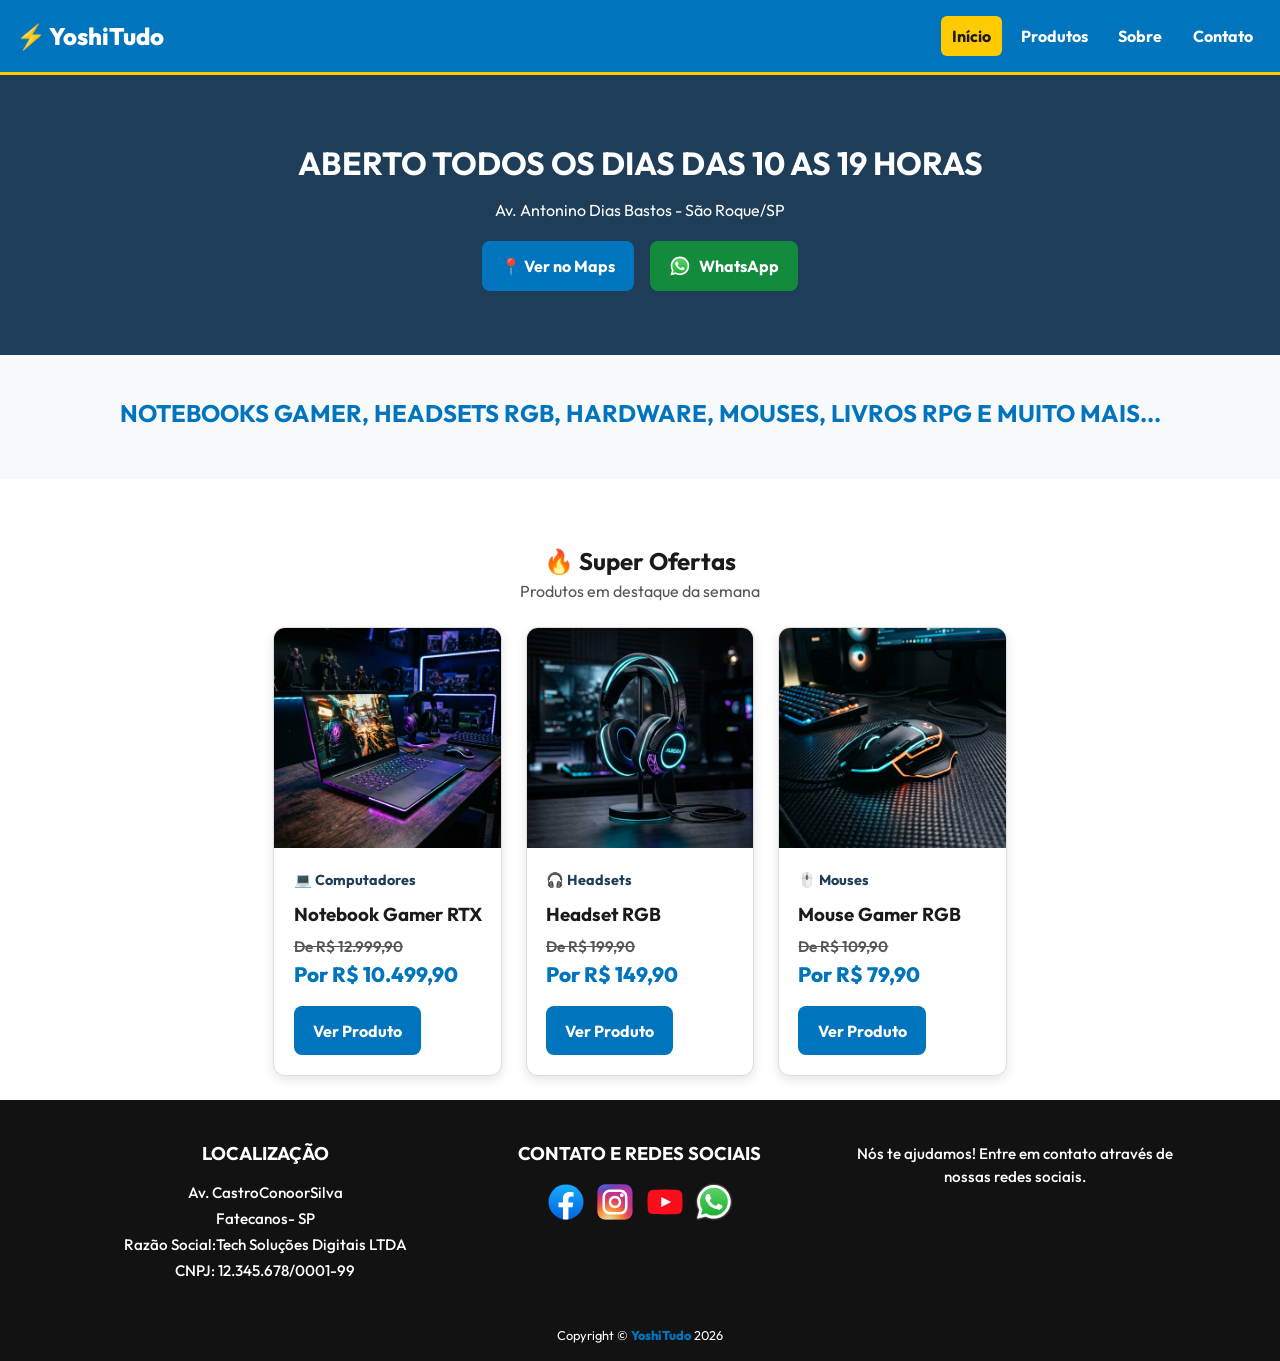
==== index.html @ 12c6f19e "move a pasta para raiz do projeto" ====
﻿<!DOCTYPE html>
<html lang="pt-BR">

<head>

    <!-- Configurações básicas -->
    <meta charset="UTF-8">
    <meta name="viewport" content="width=device-width, initial-scale=1.0">

    <!-- Título do site -->
    <title>YoshiTudo</title>

    <!-- CSS -->
    <link rel="stylesheet" href="estilos/geral.css">
    <link rel="stylesheet" href="estilos/index.css">

</head>

<body>

    <!-- ========================= -->
    <!-- CABEÇALHO / MENU -->
    <!-- ========================= -->

    <header class="cabecalho">

        <!-- Logo -->
        <a href="index.html" class="logotipo">
            ⚡ YoshiTudo
        </a>

        <!-- Menu -->
        <nav class="menu">

            <a href="index.html" class="ativo">Início</a>
            <a href="produtos.html">Produtos</a>
            <a href="sobre.html">Sobre</a>
            <a href="contato.html">Contato</a>

        </nav>

    </header>

    <!-- ========================= -->
    <!-- BANNER PRINCIPAL -->
    <!-- ========================= -->

    <section class="faixa">

        <h1>
            ABERTO TODOS OS DIAS DAS 10 AS 19 HORAS
        </h1>

        <p>
            Av. Antonino Dias Bastos - São Roque/SP
        </p>

        <!-- Botões -->
        <div class="botoes-faixa">

            <a href="https://www.google.com/maps/search/?api=1&query=Av.+Antonino+Dias+Bastos+Sao+Roque+SP">
                📍 Ver no Maps
            </a>

            <a href="https://wa.me/5511999999999" target="_blank" class="botao-whatsapp">
                <img src="marcas/whatsapp.svg" alt="WhatsApp">
                WhatsApp
            </a>

        </div>

    </section>

    <!-- ========================= -->
    <!-- TÍTULO GRANDE -->
    <!-- ========================= -->

    <section class="chamada">

        <h2>
            NOTEBOOKS GAMER, HEADSETS RGB, HARDWARE,
            MOUSES, LIVROS RPG E MUITO MAIS...
        </h2>

    </section>

    <!-- ========================= -->
    <!-- PRODUTOS -->
    <!-- ========================= -->

    <main class="produtos">

        <!-- Título -->
        <div class="titulo-secao">

            <h2>🔥 Super Ofertas</h2>

            <p>
                Produtos em destaque da semana
            </p>

        </div>

        <!-- Grid -->
        <div class="grade-produtos">

            <!-- Card Produto -->
            <article class="cartao">

                <!-- Imagem -->
                <img src="imagens/notebook.jpeg" alt="Notebook Gamer">

                <!-- Informações -->
                <div class="info-cartao">

                    <span class="categoria">
                        💻 Computadores
                    </span>

                    <h3>
                        Notebook Gamer RTX
                    </h3>

                    <p class="preco">
                        <span class="preco-de">De R$ 12.999,90</span>
                        <span class="preco-por">Por R$ 10.499,90</span>
                    </p>

                    <!-- Botão -->
                    <a href="produtos.html" class="botao">
                        Ver Produto
                    </a>

                </div>

            </article>

            <!-- Card Produto -->
            <article class="cartao">

                <img src="imagens/headset.jpeg" alt="Headset Gamer">

                <div class="info-cartao">

                    <span class="categoria">
                        🎧 Headsets
                    </span>

                    <h3>
                        Headset RGB
                    </h3>

                    <p class="preco">
                        <span class="preco-de">De R$ 199,90</span>
                        <span class="preco-por">Por R$ 149,90</span>
                    </p>

                    <a href="produtos.html" class="botao">
                        Ver Produto
                    </a>

                </div>

            </article>

            <!-- Card Produto -->
            <article class="cartao">

                <img src="imagens/mouse.jpeg" alt="Mouse Gamer">

                <div class="info-cartao">

                    <span class="categoria">
                        🖱️ Mouses
                    </span>

                    <h3>
                        Mouse Gamer RGB
                    </h3>

                    <p class="preco">
                        <span class="preco-de">De R$ 109,90</span>
                        <span class="preco-por">Por R$ 79,90</span>
                    </p>

                    <a href="produtos.html" class="botao">
                        Ver Produto
                    </a>

                </div>

            </article>

        </div>

    </main>

    <!-- ========================= -->
    <!-- RODAPÉ -->
    <!-- ========================= -->

    <footer class="rodape">

        <div class="conteudo-rodape">

            <div class="coluna-rodape">
                <h4>LOCALIZAÇÃO</h4>
                <p>Av. CastroConoorSilva</p>
                <p>Fatecanos- SP</p>
                <p>Razão Social:Tech Soluções Digitais LTDA</p>
                <p>CNPJ: 12.345.678/0001-99</p>
            </div>

            <div class="coluna-rodape">
                <h4>CONTATO E REDES SOCIAIS</h4>

                <div class="links-sociais">
                    <a href="https://www.facebook.com/" target="_blank" class="botao-social" aria-label="Facebook">
                        <img src="marcas/facebook.svg" alt="Facebook">
                    </a>

                    <a href="https://www.instagram.com/" target="_blank" class="botao-social" aria-label="Instagram">
                        <img src="marcas/instagram.svg" alt="Instagram">
                    </a>

                    <a href="https://www.youtube.com/" target="_blank" class="botao-social" aria-label="YouTube">
                        <img src="marcas/youtube.svg" alt="YouTube">
                    </a>

                    <a href="https://wa.me/5511999999999" target="_blank" class="botao-social" aria-label="WhatsApp">
                        <img src="marcas/whatsapp.svg" alt="WhatsApp">
                    </a>
                </div>
            </div>

            <div class="coluna-rodape">
                <p class="mensagem-rodape">
                    Nós te ajudamos! Entre em contato através de nossas redes sociais.
                </p>
            </div>

        </div>

        <p class="direitos">
            Copyright © <span>YoshiTudo</span> 2026
        </p>

    </footer>

</body>

</html>
---- estilos/geral.css ----
﻿/* =========================================================
   CSS GLOBAL - usado em todas as páginas
========================================================= */
@import url('https://fonts.googleapis.com/css2?family=Outfit:wght@300;400;500;600;700;800&family=Inter:wght@400;500;600;700&display=swap');

:root {
  --cor-principal: #0075bd;
  --cor-principal-hover: #800000;
  --cor-secundaria: #1e3d59;
  --cor-destaque: #ffca00;
  --fundo-principal: #ffffff;
  --fundo-claro: #f7f9fa;
  --fundo-escuro: #121212;
  --texto-escuro: #1a1a1a;
  --texto-suave: #555555;
  --texto-claro: #ffffff;
  --borda: #dddddd;
  --sombra: 0 4px 12px rgba(0, 0, 0, .10);
  --raio: 12px;
}

* {
  margin: 0;
  padding: 0;
  box-sizing: border-box;
}

body {
  font-family: 'Outfit', 'Inter', Arial, sans-serif;
  background: var(--fundo-principal);
  color: var(--texto-escuro);
  line-height: 1.5;
  min-height: 100vh;
  display: flex;
  flex-direction: column; 
}

img {
  width: 100%;
  display: block;
}

a {
  text-decoration: none;
}

section {
  margin-bottom: 2.5rem;
}

main {
  max-width: 1100px;
  margin: auto;
  padding: 1.5rem 1rem;
}

/* Cabeçalho */
.cabecalho {
  background: var(--cor-principal);
  border-bottom: 3px solid var(--cor-destaque);
  padding: 1rem;
  position: sticky;
  top: 0;
  z-index: 1000;
  display: flex;
  align-items: center;
  justify-content: space-between;
  gap: 1rem;
}

.logotipo {
  color: var(--texto-claro);
  font-size: 1.5rem;
  font-weight: 800;
}

.menu {
  display: flex;
  flex-wrap: wrap;
  gap: .5rem;
}

.menu a {
  color: var(--texto-claro);
  font-weight: 700;
  padding: .5rem .7rem;
  border-radius: 6px;
}

.menu a:hover,
.menu a.ativo {
  background: var(--cor-destaque);
  color: var(--texto-escuro);
}

.icones {
  display: flex;
  gap: .5rem;
}

.icones button,
.botao-icone {
  border: 0;
  background: rgba(255, 255, 255, .15);
  color: var(--texto-claro);
  width: 42px;
  height: 42px;
  border-radius: 8px;
  cursor: pointer;
  display: flex;
  align-items: center;
  justify-content: center;
}

/* Títulos comuns */
.titulo-pagina {
  text-align: center;
  background: var(--fundo-claro);
  padding: 2.5rem 1rem;
}

.titulo-pagina h1 {
  color: var(--cor-principal);
  margin-bottom: .5rem;
}

.titulo-pagina p,
.titulo-secao p {
  color: var(--texto-suave);
}

.titulo-secao {
  text-align: center;
  margin-bottom: 1.5rem;
}

/* Botões */
.botao {
  background: var(--cor-principal);
  color: var(--texto-claro);
  padding: .8rem 1.2rem;
  border-radius: 8px;
  border: 0;
  font-weight: 700;
  cursor: pointer;
  display: inline-block;
}

.botao:hover {
  background: var(--cor-principal-hover);
}

/* Produtos e cartoes */
.grade-produtos,
.cartoes {
  display: grid;
  grid-template-columns: repeat(3, 1fr);
  gap: 1.5rem;
}

.cartao,
.cartao-produto {
  background: var(--fundo-principal);
  border: 1px solid var(--borda);
  border-radius: var(--raio);
  box-shadow: var(--sombra);
  overflow: hidden;
}

.cartao img,
.cartao-produto img {
  height: 220px;
  object-fit: cover;
}

.info-cartao,
.info-produto {
  padding: 1.2rem;
}

.cartoes .cartao {
  padding: 1.2rem;
}

.categoria {
  color: var(--cor-secundaria);
  font-weight: 700;
  font-size: .9rem;
}

.cartao h3,
.cartao-produto h2 {
  margin: .5rem 0;
}

.preco {
  color: var(--cor-principal);
  font-size: 1.3rem;
  font-weight: 800;
  margin-bottom: 1rem;
}

.preco-de {
  display: block;
  color: var(--texto-suave);
  font-size: .95rem;
  font-weight: 600;
  text-decoration: line-through;
}

.preco-por {
  display: block;
  color: var(--cor-principal);
}

/* Formulários */
form {
  display: flex;
  flex-direction: column;
  gap: .8rem;
}

label {
  font-weight: 700;
}

input,
textarea,
select {
  width: 100%;
  padding: .8rem;
  border: 1px solid var(--borda);
  border-radius: 6px;
  font-family: inherit;
  font-size: 1rem;
}

textarea {
  min-height: 120px;
  resize: vertical;
}

/* Rodapé */
.rodape {
  background: var(--fundo-escuro);
  color: var(--texto-claro);
  padding: 2.5rem 1rem 1rem;
  text-align: center;
  margin-top: auto;
}

.conteudo-rodape {
  max-width: 1100px;
  margin: auto;
  display: grid;
  grid-template-columns: repeat(3, 1fr);
  gap: 1.5rem;
  align-items: start;
}

.coluna-rodape h4 {
  font-size: 1.15rem;
  margin-bottom: .9rem;
}

.coluna-rodape p {
  font-size: .95rem;
  font-weight: 500;
  margin: .2rem 0;
}

.mensagem-rodape {
  font-weight: 800;
}

.links-sociais {
  display: flex;
  justify-content: center;
  gap: .6rem;
}

.botao-social {
  width: 40px;
  height: 40px;
  border-radius: 50%;
  display: flex;
  align-items: center;
  justify-content: center;
  transition: transform .2s ease, filter .2s ease;
}

.botao-social:hover {
  transform: translateY(-3px);
  filter: brightness(1.1);
}

.botao-social img {
  width: 100%;
  height: 100%;
  object-fit: contain;
}

.direitos {
  margin-top: 2.5rem;
  text-align: center;
  font-size: .8rem;
}

.direitos span {
  color: var(--cor-principal);
  font-weight: 800;
}

@media (max-width: 800px) {
  .cabecalho {
    flex-direction: column;
  }

  .grade-produtos,
  .cartoes,
  .conteudo-rodape {
    grid-template-columns: 1fr;
  }

  .rodape {
    padding-top: 2rem;
  }

  .direitos {
    margin-top: 1.5rem;
  }
}
---- estilos/index.css ----
﻿/* =========================================================
   CSS DA PÁGINA INICIAL
========================================================= */
.faixa {
  background: var(--cor-secundaria);
  color: var(--texto-claro);
  text-align: center;
  padding: 4rem 1rem;
  margin-bottom: 0;
}

.faixa h1 {
  font-size: 2rem;
  margin-bottom: .7rem;
}

.faixa p {
  margin-bottom: 1.2rem;
}

.botoes-faixa {
  display: flex;
  justify-content: center;
  flex-wrap: wrap;
  gap: 1rem;
}

.botoes-faixa a {
  background: var(--cor-principal);
  color: var(--texto-claro);
  padding: .8rem 1.2rem;
  border-radius: 8px;
  font-weight: 700;
  display: inline-block;
}

.botoes-faixa a:hover {
  background: var(--cor-principal-hover);
}

.botoes-faixa .botao-whatsapp {
  background: #128c3c;
  display: inline-flex;
  align-items: center;
  gap: .5rem;
}

.botoes-faixa .botao-whatsapp:hover {
  background: #0b6b2c;
}

.botao-whatsapp img {
  width: 22px;
  height: 22px;
}

.chamada {
  text-align: center;
  background: var(--fundo-claro);
  padding: 2.5rem 1rem;
}

.chamada h2 {
  color: var(--cor-principal);
  margin-bottom: .5rem;
}

@media (max-width: 800px) {
  .faixa h1 {
    font-size: 1.5rem;
  }
}
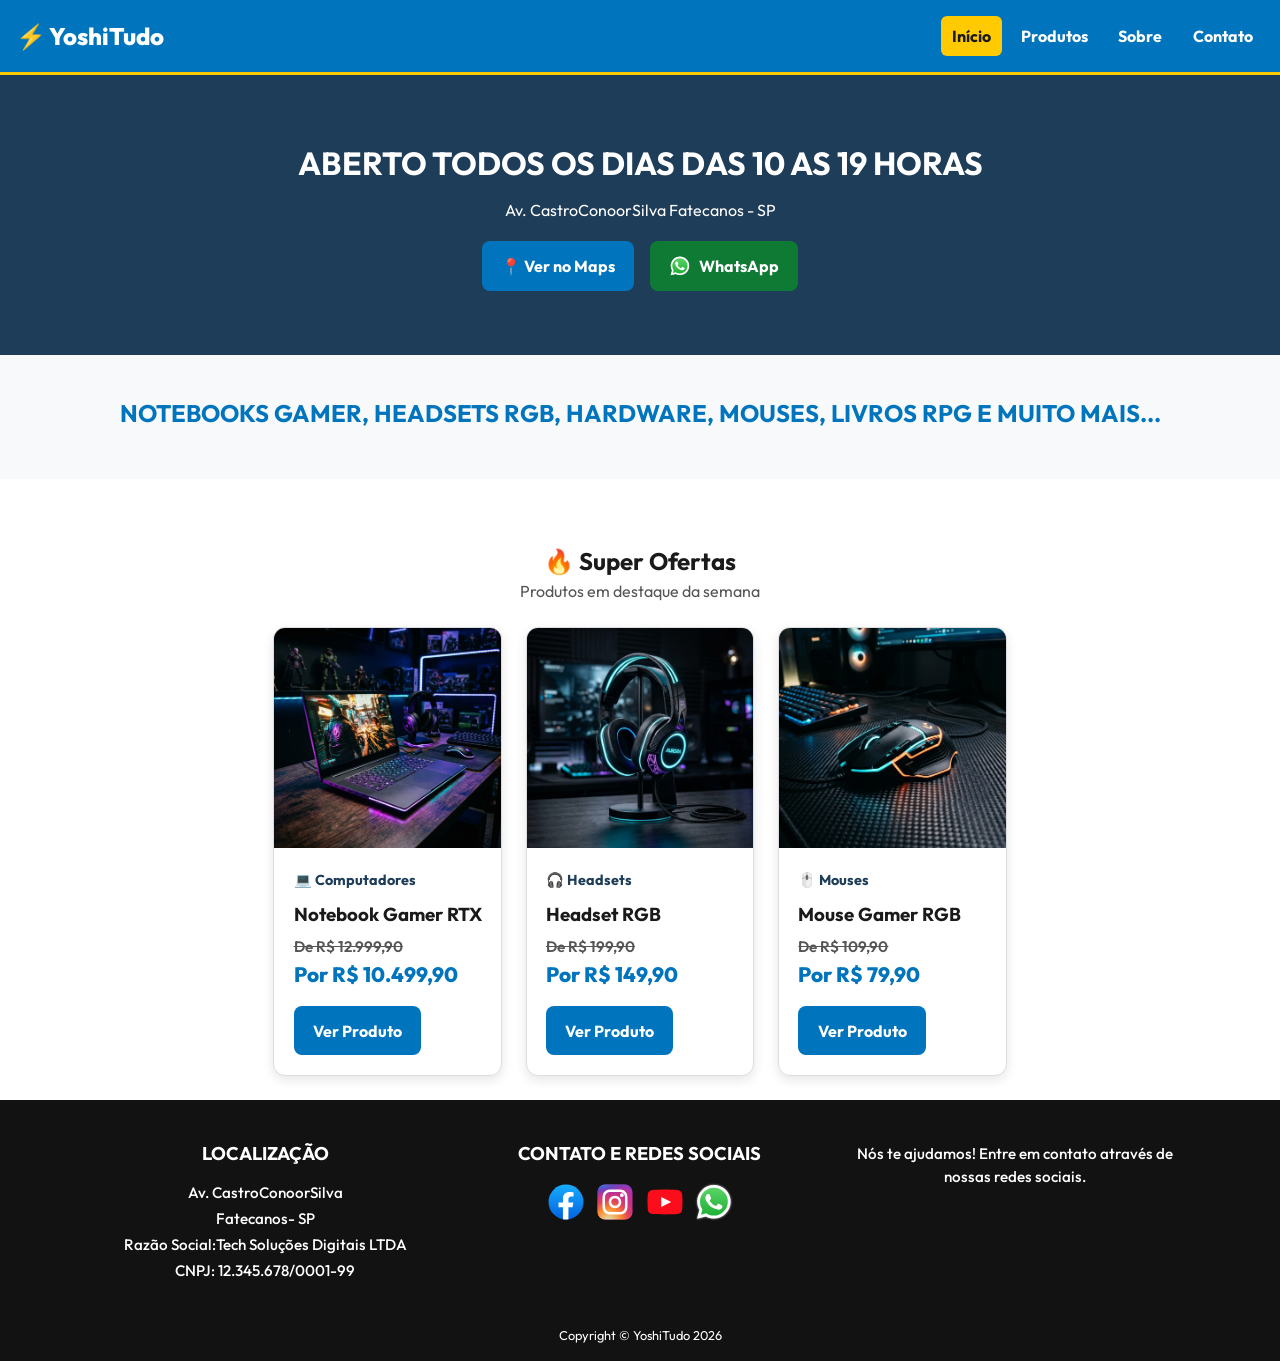
==== commit d4c2f53b: "Correção de informações de localização e detalhes da empresa no rodapé, além de atualização do mapa " ====
--- a/index.html
+++ b/index.html
@@ -11,9 +11,18 @@
     <title>YoshiTudo</title>
 
     <!-- CSS -->
+    <link rel="preconnect" href="https://fonts.googleapis.com">
+    <link rel="preconnect" href="https://fonts.gstatic.com" crossorigin>
+    <link
+        rel="stylesheet"
+        href="https://fonts.googleapis.com/css2?family=Outfit:wght@300;400;500;600;700;800&family=Inter:wght@400;500;600;700&display=swap"
+        media="print"
+        onload="this.media='all'"
+    >
     <link rel="stylesheet" href="estilos/geral.css">
     <link rel="stylesheet" href="estilos/index.css">
 
+    <meta name="description" content="YoshiTudo: notebooks gamer, headsets RGB, hardware, mouses e livros de RPG em São Roque/SP. Super ofertas toda semana.">
 </head>
 
 <body>
@@ -52,7 +61,7 @@
         </h1>
 
         <p>
-            Av. Antonino Dias Bastos - São Roque/SP
+            Av. CastroConoorSilva Fatecanos - SP
         </p>
 
         <!-- Botões -->
@@ -108,7 +117,7 @@
             <article class="cartao">
 
                 <!-- Imagem -->
-                <img src="imagens/notebook.jpeg" alt="Notebook Gamer">
+                <img src="imagens/notebook.jpeg" alt="Notebook Gamer" width="227" height="220" loading="lazy">
 
                 <!-- Informações -->
                 <div class="info-cartao">
@@ -138,7 +147,7 @@
             <!-- Card Produto -->
             <article class="cartao">
 
-                <img src="imagens/headset.jpeg" alt="Headset Gamer">
+                <img src="imagens/headset.jpeg" alt="Headset Gamer" width="227" height="220" loading="lazy">
 
                 <div class="info-cartao">
 
@@ -166,7 +175,7 @@
             <!-- Card Produto -->
             <article class="cartao">
 
-                <img src="imagens/mouse.jpeg" alt="Mouse Gamer">
+                <img src="imagens/mouse.jpeg" alt="Mouse Gamer" width="227" height="220" loading="lazy">
 
                 <div class="info-cartao">
 
@@ -242,7 +251,7 @@
         </div>
 
         <p class="direitos">
-            Copyright © <span>YoshiTudo</span> 2026
+            Copyright © YoshiTudo 2026
         </p>
 
     </footer>
--- a/estilos/geral.css
+++ b/estilos/geral.css
@@ -1,7 +1,6 @@
 ﻿/* =========================================================
    CSS GLOBAL - usado em todas as páginas
 ========================================================= */
-@import url('https://fonts.googleapis.com/css2?family=Outfit:wght@300;400;500;600;700;800&family=Inter:wght@400;500;600;700&display=swap');
 
 :root {
   --cor-principal: #0075bd;
--- a/estilos/index.css
+++ b/estilos/index.css
@@ -39,7 +39,7 @@
 }
 
 .botoes-faixa .botao-whatsapp {
-  background: #128c3c;
+  background: #0e7a33;;
   display: inline-flex;
   align-items: center;
   gap: .5rem;
